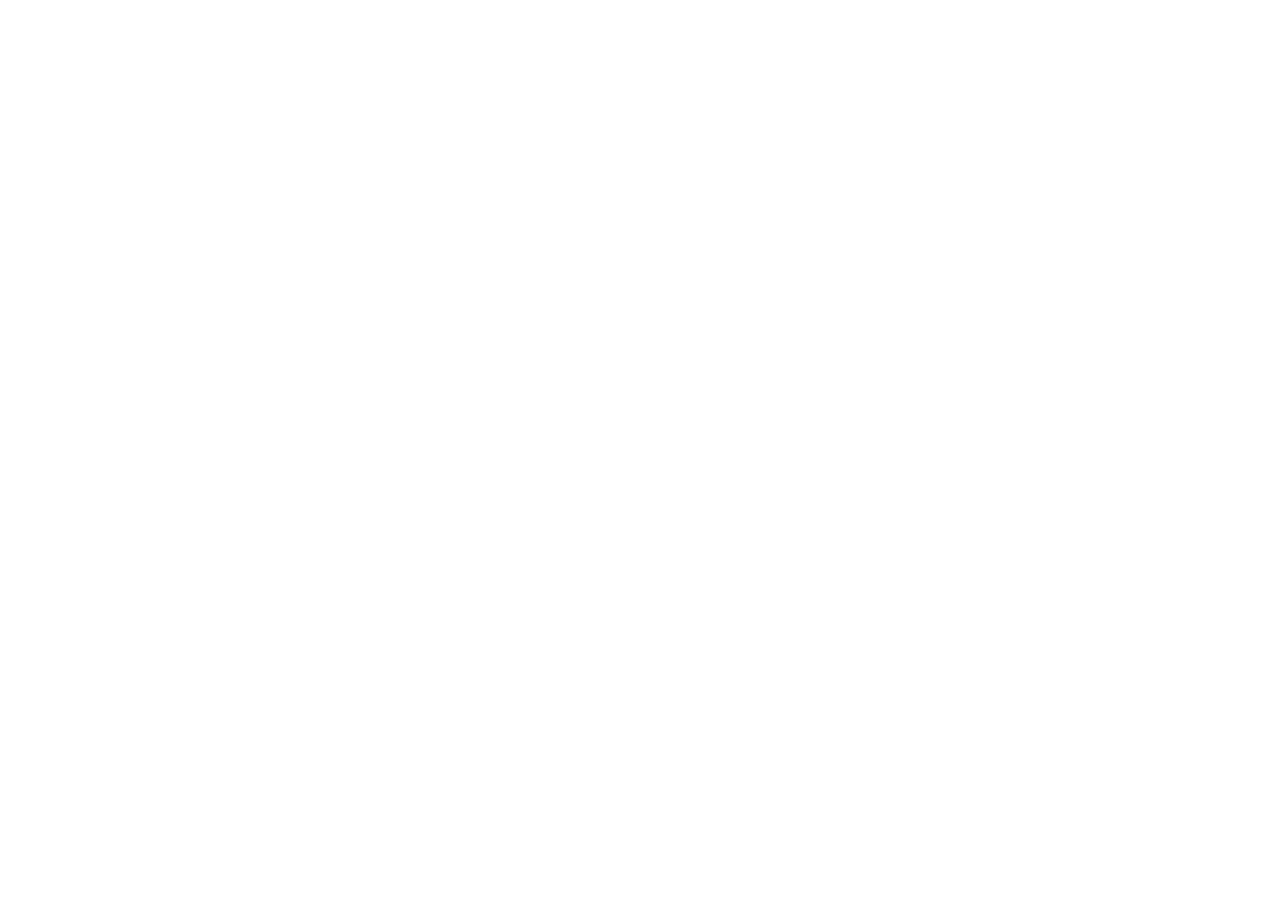
==== index.html @ 21dec2d8 "Estructura basica del proyecto" ====
<!doctype html>
<html lang="en">
  <head>
    <meta charset="UTF-8" />
    <meta name="viewport" content="width=device-width, initial-scale=1.0" />
    <title>FrontEnd - Pre Entrega</title>
    <link rel="stylesheet" href="./css/style.css" />
    <link
      href="https://fonts.googleapis.com/css2?family=Roboto:ital,wght@0,100..900;1,100..900&display=swap"
      rel="stylesheet"
    />
    <link
      rel="stylesheet"
      href="https://cdnjs.cloudflare.com/ajax/libs/font-awesome/6.4.0/css/all.min.css"
    />
  </head>
  <body></body>
</html>
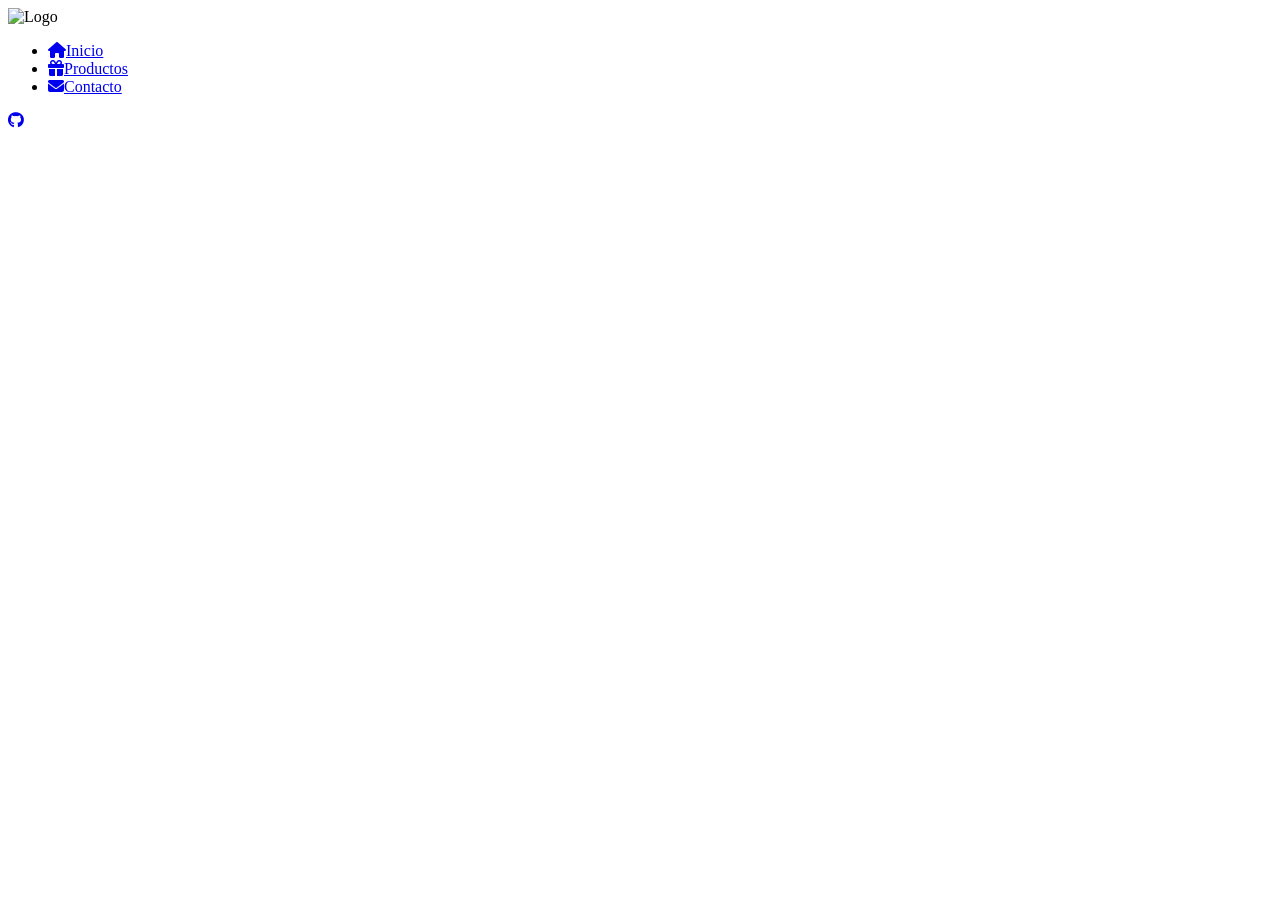
==== commit e4e46c77: "Se agrega fontawesome y enlaces de navegacion" ====
--- a/index.html
+++ b/index.html
@@ -4,7 +4,6 @@
     <meta charset="UTF-8" />
     <meta name="viewport" content="width=device-width, initial-scale=1.0" />
     <title>FrontEnd - Pre Entrega</title>
-    <link rel="stylesheet" href="./css/style.css" />
     <link
       href="https://fonts.googleapis.com/css2?family=Roboto:ital,wght@0,100..900;1,100..900&display=swap"
       rel="stylesheet"
@@ -13,6 +12,37 @@
       rel="stylesheet"
       href="https://cdnjs.cloudflare.com/ajax/libs/font-awesome/6.4.0/css/all.min.css"
     />
+    <link rel="stylesheet" href="./css/style.css" />
   </head>
-  <body></body>
+  <body>
+    <header class="header__container">
+      <nav class="navbar">
+        <div class="logo"><img src="logo.png" alt="Logo" /></div>
+        <ul>
+          <li>
+            <a href="./index.html"><i class="fa-solid fa-house"></i>Inicio</a>
+          </li>
+          <li>
+            <a href="./paginas/productos.html"
+              ><i class="fa-solid fa-gift"></i>Productos</a
+            >
+          </li>
+          <li>
+            <a href="./paginas/contacto.html"
+              ><i class="fa-solid fa-envelope"></i>Contacto</a
+            >
+          </li>
+        </ul>
+        <div class="github">
+          <a href="https://github.com/nostyia/TalentoTech-FrontEnd"
+            ><i class="fa-brands fa-github"></i
+          ></a>
+        </div>
+      </nav>
+    </header>
+    <main>
+      <section class="homepage"></section>
+    </main>
+    <footer></footer>
+  </body>
 </html>
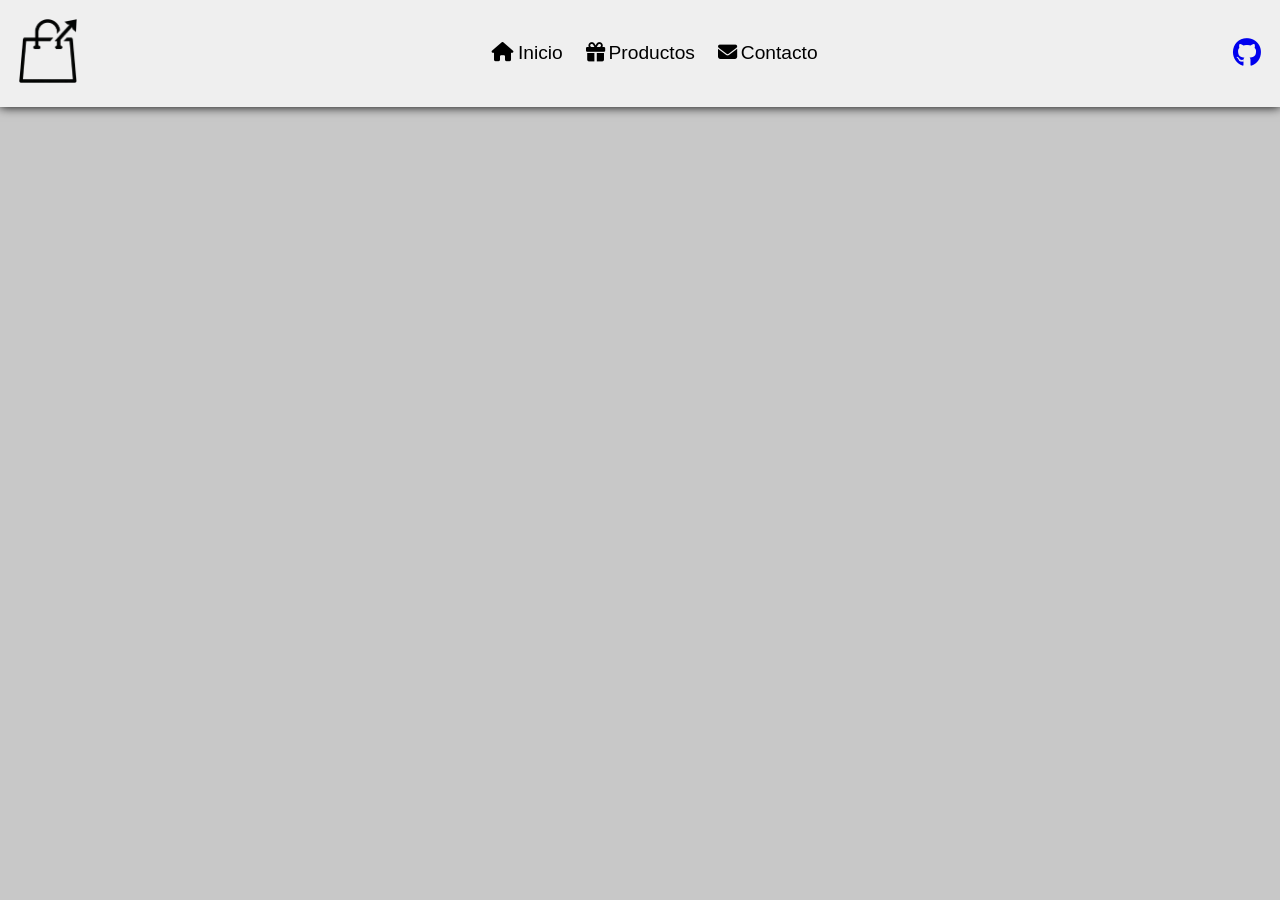
==== commit eaca4894: "Se agregan estilos basicos al header y enlaces" ====
--- a/index.html
+++ b/index.html
@@ -17,7 +17,11 @@
   <body>
     <header class="header__container">
       <nav class="navbar">
-        <div class="logo"><img src="logo.png" alt="Logo" /></div>
+        <div class="logo">
+          <a href="./index.html"
+            ><img src="./imagenes/logo.png" alt="Logo"
+          /></a>
+        </div>
         <ul>
           <li>
             <a href="./index.html"><i class="fa-solid fa-house"></i>Inicio</a>
@@ -34,8 +38,10 @@
           </li>
         </ul>
         <div class="github">
-          <a href="https://github.com/nostyia/TalentoTech-FrontEnd"
-            ><i class="fa-brands fa-github"></i
+          <a
+            href="https://github.com/nostyia/TalentoTech-FrontEnd"
+            target="_blank"
+            ><i class="fa-brands fa-github fa-xl"></i
           ></a>
         </div>
       </nav>
--- a/css/style.css
+++ b/css/style.css
@@ -0,0 +1,64 @@
+* {
+  margin: 0;
+  padding: 0;
+  box-sizing: border-box;
+  font-family: "Roboto", sans-serif, Impact;
+}
+
+body {
+  background-color: rgb(200, 200, 200);
+  font-size: 1.2em;
+}
+
+/* HEADER */
+.header__container {
+  height: auto;
+  width: 100%;
+  background-color: #efefef;
+  box-shadow: 0 0 10px 0 #000;
+}
+
+.header__container .navbar {
+  display: flex;
+  align-items: center;
+  justify-content: space-between;
+}
+
+.header__container .navbar .logo {
+  width: 5em;
+  padding: 1em;
+  cursor: pointer;
+}
+
+.header__container .navbar .logo img {
+  width: 100%;
+  height: auto;
+}
+
+.header__container .navbar ul {
+  display: flex;
+}
+
+.header__container .navbar ul li {
+  list-style: none;
+  padding: 0 0.6em;
+}
+
+.header__container .navbar ul li a {
+  text-decoration: none;
+  color: #000;
+}
+.header__container .navbar ul li a:hover,
+.header__container .navbar ul li a:active,
+.header__container .navbar ul li a:focus {
+  border-bottom: 1px solid #000;
+}
+.header__container .navbar ul li a i {
+  margin-right: 0.2em;
+}
+.header__container .navbar .github {
+  padding: 1em;
+}
+/* MAIN */
+
+/* FOOTER */
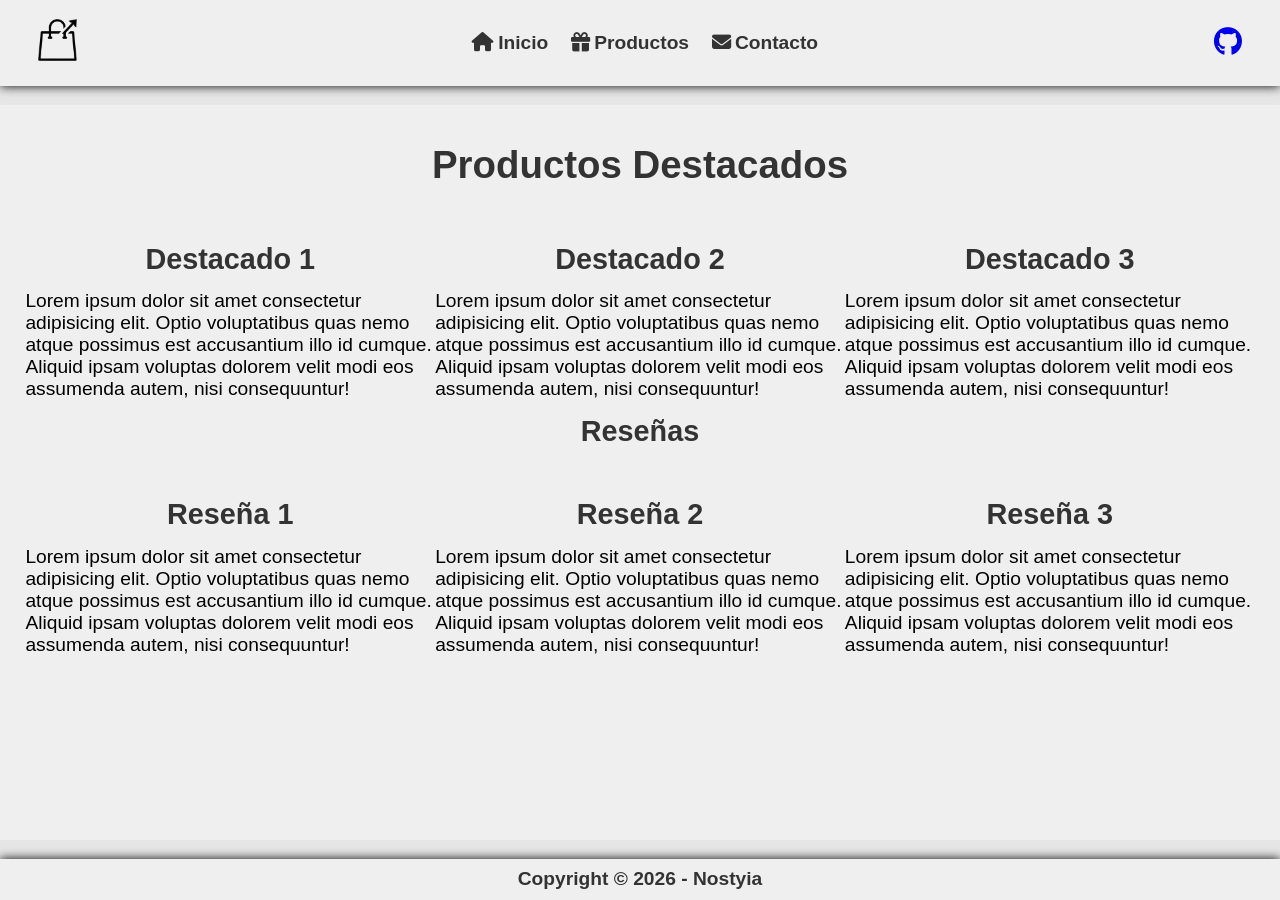
==== commit a5ecbaab: "Se agrega estructura basica de productos y reseñas" ====
--- a/index.html
+++ b/index.html
@@ -12,43 +12,116 @@
       rel="stylesheet"
       href="https://cdnjs.cloudflare.com/ajax/libs/font-awesome/6.4.0/css/all.min.css"
     />
+    <link rel="shortcut icon" href="./imagenes/logo.png" type="image/png" />
     <link rel="stylesheet" href="./css/style.css" />
   </head>
   <body>
-    <header class="header__container">
-      <nav class="navbar">
-        <div class="logo">
-          <a href="./index.html"
-            ><img src="./imagenes/logo.png" alt="Logo"
-          /></a>
-        </div>
-        <ul>
-          <li>
-            <a href="./index.html"><i class="fa-solid fa-house"></i>Inicio</a>
-          </li>
-          <li>
-            <a href="./paginas/productos.html"
-              ><i class="fa-solid fa-gift"></i>Productos</a
-            >
-          </li>
-          <li>
-            <a href="./paginas/contacto.html"
-              ><i class="fa-solid fa-envelope"></i>Contacto</a
-            >
-          </li>
-        </ul>
-        <div class="github">
-          <a
-            href="https://github.com/nostyia/TalentoTech-FrontEnd"
-            target="_blank"
-            ><i class="fa-brands fa-github fa-xl"></i
-          ></a>
-        </div>
-      </nav>
-    </header>
-    <main>
-      <section class="homepage"></section>
-    </main>
-    <footer></footer>
+    <div class="container">
+      <header class="header__container">
+        <nav class="navbar" id="navbar">
+          <div class="logo">
+            <a href="./index.html"
+              ><img src="./imagenes/logo.png" alt="Logo"
+            /></a>
+          </div>
+          <ul>
+            <li>
+              <a href="./index.html"><i class="fa-solid fa-house"></i>Inicio</a>
+            </li>
+            <li>
+              <a href="./paginas/productos.html"
+                ><i class="fa-solid fa-gift"></i>Productos</a
+              >
+            </li>
+            <li>
+              <a href="./paginas/contacto.html"
+                ><i class="fa-solid fa-envelope"></i>Contacto</a
+              >
+            </li>
+          </ul>
+          <div class="github">
+            <a
+              href="https://github.com/nostyia/TalentoTech-FrontEnd"
+              target="_blank"
+              ><i class="fa-brands fa-github fa-xl"></i
+            ></a>
+          </div>
+        </nav>
+      </header>
+      <main class="main">
+        <h1>Productos Destacados</h1>
+        <section>
+          <article>
+            <img src="example.png" alt="" />
+            <h2>Destacado 1</h2>
+            <p>
+              Lorem ipsum dolor sit amet consectetur adipisicing elit. Optio
+              voluptatibus quas nemo atque possimus est accusantium illo id
+              cumque. Aliquid ipsam voluptas dolorem velit modi eos assumenda
+              autem, nisi consequuntur!
+            </p>
+          </article>
+
+          <article>
+            <img src="example.png" alt="" />
+            <h2>Destacado 2</h2>
+            <p>
+              Lorem ipsum dolor sit amet consectetur adipisicing elit. Optio
+              voluptatibus quas nemo atque possimus est accusantium illo id
+              cumque. Aliquid ipsam voluptas dolorem velit modi eos assumenda
+              autem, nisi consequuntur!
+            </p>
+          </article>
+
+          <article>
+            <img src="example.png" alt="" />
+            <h2>Destacado 3</h2>
+            <p>
+              Lorem ipsum dolor sit amet consectetur adipisicing elit. Optio
+              voluptatibus quas nemo atque possimus est accusantium illo id
+              cumque. Aliquid ipsam voluptas dolorem velit modi eos assumenda
+              autem, nisi consequuntur!
+            </p>
+          </article>
+        </section>
+        <h2>Reseñas</h2>
+        <section>
+          <article>
+            <img src="example.png" alt="" />
+            <h2>Reseña 1</h2>
+            <p>
+              Lorem ipsum dolor sit amet consectetur adipisicing elit. Optio
+              voluptatibus quas nemo atque possimus est accusantium illo id
+              cumque. Aliquid ipsam voluptas dolorem velit modi eos assumenda
+              autem, nisi consequuntur!
+            </p>
+          </article>
+          <article>
+            <img src="example.png" alt="" />
+            <h2>Reseña 2</h2>
+            <p>
+              Lorem ipsum dolor sit amet consectetur adipisicing elit. Optio
+              voluptatibus quas nemo atque possimus est accusantium illo id
+              cumque. Aliquid ipsam voluptas dolorem velit modi eos assumenda
+              autem, nisi consequuntur!
+            </p>
+          </article>
+          <article>
+            <img src="example.png" alt="" />
+            <h2>Reseña 3</h2>
+            <p>
+              Lorem ipsum dolor sit amet consectetur adipisicing elit. Optio
+              voluptatibus quas nemo atque possimus est accusantium illo id
+              cumque. Aliquid ipsam voluptas dolorem velit modi eos assumenda
+              autem, nisi consequuntur!
+            </p>
+          </article>
+        </section>
+      </main>
+
+      <footer class="footer">
+        <p>Copyright &copy; 2026 - Nostyia</p>
+      </footer>
+    </div>
   </body>
 </html>
--- a/css/style.css
+++ b/css/style.css
@@ -5,17 +5,32 @@
   font-family: "Roboto", sans-serif, Impact;
 }
 
-body {
-  background-color: rgb(200, 200, 200);
-  font-size: 1.2em;
+html {
+  height: 100%;
+  margin: 0;
 }
 
+body {
+  background-color: rgb(230 230 230);
+  font-size: 1.2em;
+  height: 100%;
+  margin: 0;
+}
+
+/* CONTAINER */
+.container {
+  display: flex;
+  flex-direction: column;
+  height: 100vh;
+}
 /* HEADER */
 .header__container {
   height: auto;
   width: 100%;
   background-color: #efefef;
   box-shadow: 0 0 10px 0 #000;
+  padding: 0 1em;
+  font-weight: bold;
 }
 
 .header__container .navbar {
@@ -25,9 +40,13 @@
 }
 
 .header__container .navbar .logo {
-  width: 5em;
+  width: 4em;
   padding: 1em;
   cursor: pointer;
+  transition: transform 0.3s ease;
+}
+.header__container .navbar .logo:hover {
+  transform: scale(1.2);
 }
 
 .header__container .navbar .logo img {
@@ -46,19 +65,115 @@
 
 .header__container .navbar ul li a {
   text-decoration: none;
-  color: #000;
+  color: #333;
+  position: relative;
 }
-.header__container .navbar ul li a:hover,
-.header__container .navbar ul li a:active,
-.header__container .navbar ul li a:focus {
-  border-bottom: 1px solid #000;
+/* transicion de enlaces al hacerle hover, el elemento "a" del padre debe tener position relative*/
+.header__container .navbar ul li a::after {
+  position: absolute;
+  content: "";
+  left: 0;
+  bottom: 0;
+  width: 0;
+  height: 2px;
+  background-color: #333;
+  transition: width 0.3s ease-in-out;
 }
+.header__container .navbar ul li a:hover::after {
+  width: 100%;
+}
+
 .header__container .navbar ul li a i {
   margin-right: 0.2em;
 }
 .header__container .navbar .github {
   padding: 1em;
+  transition: transform 0.3s ease;
 }
+.header__container .navbar .github:hover {
+  transform: scale(1.4);
+}
+
 /* MAIN */
 
+.main {
+  padding: 1em;
+  font-weight: 400;
+  background-color: #efefef;
+  margin-top: 1em;
+  flex: 1;
+}
+
+.main h1,
+.main h2 {
+  padding: 0.5em;
+  text-align: center;
+  color: #333;
+}
+
+.main section {
+  display: flex;
+  justify-content: center;
+  align-items: center;
+  flex-wrap: wrap;
+}
+
+.main section article {
+  width: 33%;
+}
+
 /* FOOTER */
+
+.footer {
+  background-color: #efefef;
+  color: #333;
+  margin-top: 1em;
+  text-align: center;
+  padding: 0.5em;
+  display: flex;
+  justify-content: center;
+  box-shadow: 0 0 10px 0 #000;
+  font-weight: bold;
+}
+
+/* CONTACTO */
+.contact {
+  width: 50%;
+  border: 2px solid black;
+  border-radius: 1em;
+  margin: 0 auto;
+  padding: 1.5em;
+}
+
+.contact form {
+  display: flex;
+  flex-direction: column;
+  width: 100%;
+}
+.contact form label {
+  padding: 0.5em 0;
+  font-weight: 600;
+}
+
+.contact form input {
+  padding: 0.5em;
+  color: #333;
+}
+
+.contact form textarea {
+  resize: none;
+}
+.contact form button {
+  padding: 0.5em;
+  margin-top: 1em;
+  color: #333;
+  font-size: 1em;
+  font-weight: bold;
+}
+/* PRODUCTOS */
+.products {
+  display: flex;
+  justify-content: space-between;
+  align-items: center;
+  flex-wrap: wrap;
+}
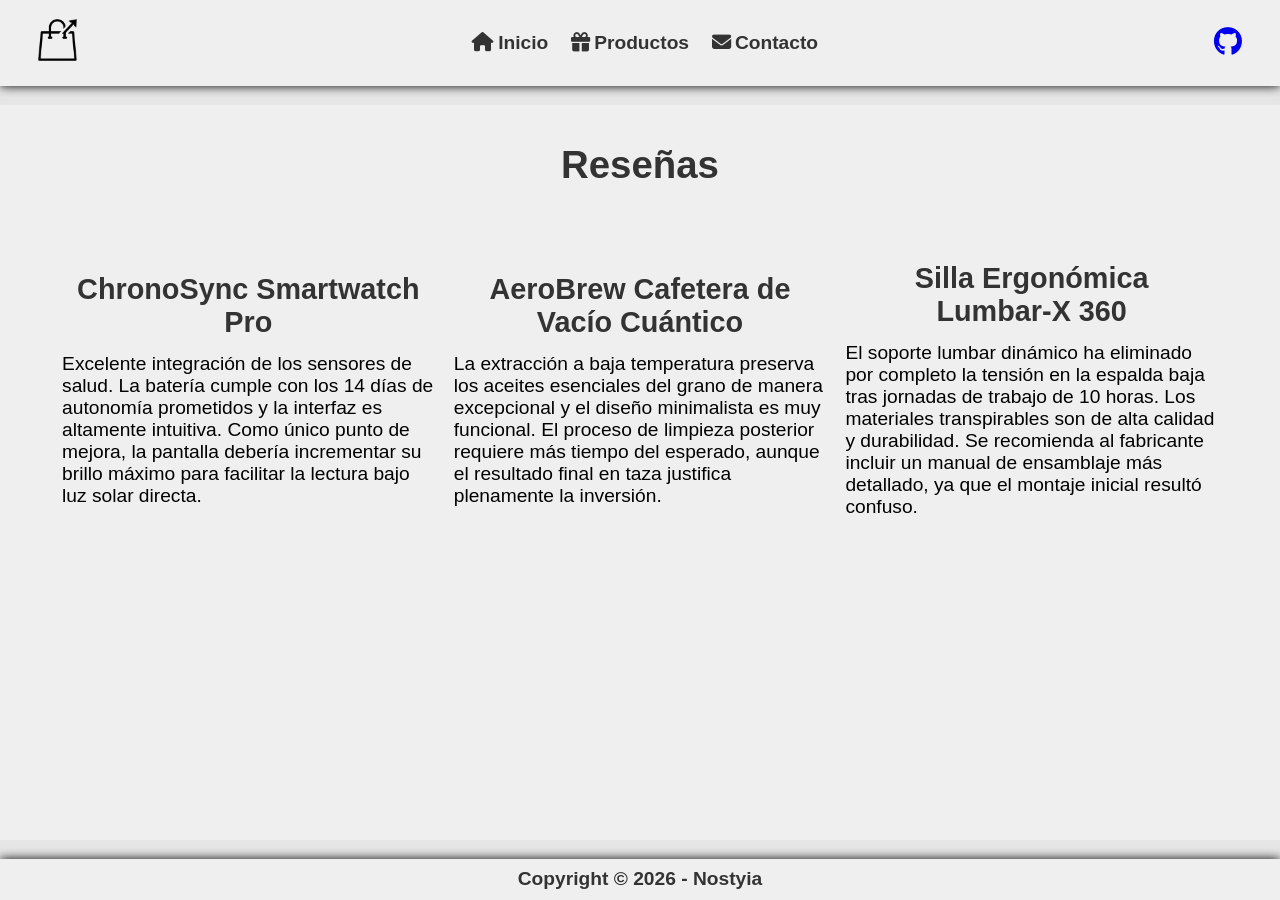
==== commit ed31ced3: "Se agregan productos e imagenes" ====
--- a/index.html
+++ b/index.html
@@ -49,71 +49,39 @@
         </nav>
       </header>
       <main class="main">
-        <h1>Productos Destacados</h1>
+        <h1>Reseñas</h1>
         <section>
           <article>
             <img src="example.png" alt="" />
-            <h2>Destacado 1</h2>
+            <h2>ChronoSync Smartwatch Pro</h2>
             <p>
-              Lorem ipsum dolor sit amet consectetur adipisicing elit. Optio
-              voluptatibus quas nemo atque possimus est accusantium illo id
-              cumque. Aliquid ipsam voluptas dolorem velit modi eos assumenda
-              autem, nisi consequuntur!
-            </p>
-          </article>
-
-          <article>
-            <img src="example.png" alt="" />
-            <h2>Destacado 2</h2>
-            <p>
-              Lorem ipsum dolor sit amet consectetur adipisicing elit. Optio
-              voluptatibus quas nemo atque possimus est accusantium illo id
-              cumque. Aliquid ipsam voluptas dolorem velit modi eos assumenda
-              autem, nisi consequuntur!
-            </p>
-          </article>
-
-          <article>
-            <img src="example.png" alt="" />
-            <h2>Destacado 3</h2>
-            <p>
-              Lorem ipsum dolor sit amet consectetur adipisicing elit. Optio
-              voluptatibus quas nemo atque possimus est accusantium illo id
-              cumque. Aliquid ipsam voluptas dolorem velit modi eos assumenda
-              autem, nisi consequuntur!
-            </p>
-          </article>
-        </section>
-        <h2>Reseñas</h2>
-        <section>
-          <article>
-            <img src="example.png" alt="" />
-            <h2>Reseña 1</h2>
-            <p>
-              Lorem ipsum dolor sit amet consectetur adipisicing elit. Optio
-              voluptatibus quas nemo atque possimus est accusantium illo id
-              cumque. Aliquid ipsam voluptas dolorem velit modi eos assumenda
-              autem, nisi consequuntur!
+              Excelente integración de los sensores de salud. La batería cumple
+              con los 14 días de autonomía prometidos y la interfaz es altamente
+              intuitiva. Como único punto de mejora, la pantalla debería
+              incrementar su brillo máximo para facilitar la lectura bajo luz
+              solar directa.
             </p>
           </article>
           <article>
             <img src="example.png" alt="" />
-            <h2>Reseña 2</h2>
+            <h2>AeroBrew Cafetera de Vacío Cuántico</h2>
             <p>
-              Lorem ipsum dolor sit amet consectetur adipisicing elit. Optio
-              voluptatibus quas nemo atque possimus est accusantium illo id
-              cumque. Aliquid ipsam voluptas dolorem velit modi eos assumenda
-              autem, nisi consequuntur!
+              La extracción a baja temperatura preserva los aceites esenciales
+              del grano de manera excepcional y el diseño minimalista es muy
+              funcional. El proceso de limpieza posterior requiere más tiempo
+              del esperado, aunque el resultado final en taza justifica
+              plenamente la inversión.
             </p>
           </article>
           <article>
             <img src="example.png" alt="" />
-            <h2>Reseña 3</h2>
+            <h2>Silla Ergonómica Lumbar-X 360</h2>
             <p>
-              Lorem ipsum dolor sit amet consectetur adipisicing elit. Optio
-              voluptatibus quas nemo atque possimus est accusantium illo id
-              cumque. Aliquid ipsam voluptas dolorem velit modi eos assumenda
-              autem, nisi consequuntur!
+              El soporte lumbar dinámico ha eliminado por completo la tensión en
+              la espalda baja tras jornadas de trabajo de 10 horas. Los
+              materiales transpirables son de alta calidad y durabilidad. Se
+              recomienda al fabricante incluir un manual de ensamblaje más
+              detallado, ya que el montaje inicial resultó confuso.
             </p>
           </article>
         </section>
--- a/css/style.css
+++ b/css/style.css
@@ -10,13 +10,18 @@
   margin: 0;
 }
 
+html {
+  height: 100%;
+  margin: 0;
+}
+
 body {
+  background-color: rgb(230 230 230);
   background-color: rgb(230 230 230);
   font-size: 1.2em;
   height: 100%;
   margin: 0;
 }
-
 /* CONTAINER */
 .container {
   display: flex;
@@ -31,6 +36,7 @@
   box-shadow: 0 0 10px 0 #000;
   padding: 0 1em;
   font-weight: bold;
+  font-weight: bold;
 }
 
 .header__container .navbar {
@@ -65,6 +71,7 @@
 
 .header__container .navbar ul li a {
   text-decoration: none;
+  color: #333;
   color: #333;
   position: relative;
 }
@@ -77,6 +84,7 @@
   width: 0;
   height: 2px;
   background-color: #333;
+  background-color: #333;
   transition: width 0.3s ease-in-out;
 }
 .header__container .navbar ul li a:hover::after {
@@ -119,7 +127,30 @@
 }
 
 .main section article {
-  width: 33%;
+  width: 30%;
+  margin: 1em 0.5em;
+}
+
+.main {
+  padding: 1em;
+  font-weight: 400;
+  background-color: #efefef;
+  margin-top: 1em;
+  flex: 1;
+}
+
+.main h1,
+.main h2 {
+  padding: 0.5em;
+  text-align: center;
+  color: #333;
+}
+
+.main section {
+  display: flex;
+  justify-content: center;
+  align-items: center;
+  flex-wrap: wrap;
 }
 
 /* FOOTER */
@@ -177,3 +208,17 @@
   align-items: center;
   flex-wrap: wrap;
 }
+
+.products article img {
+  width: 100%;
+  height: auto;
+}
+
+.products article h2 {
+  font-size: 1em;
+}
+
+.products article p {
+  font-size: 0.8em;
+  text-align: center;
+}
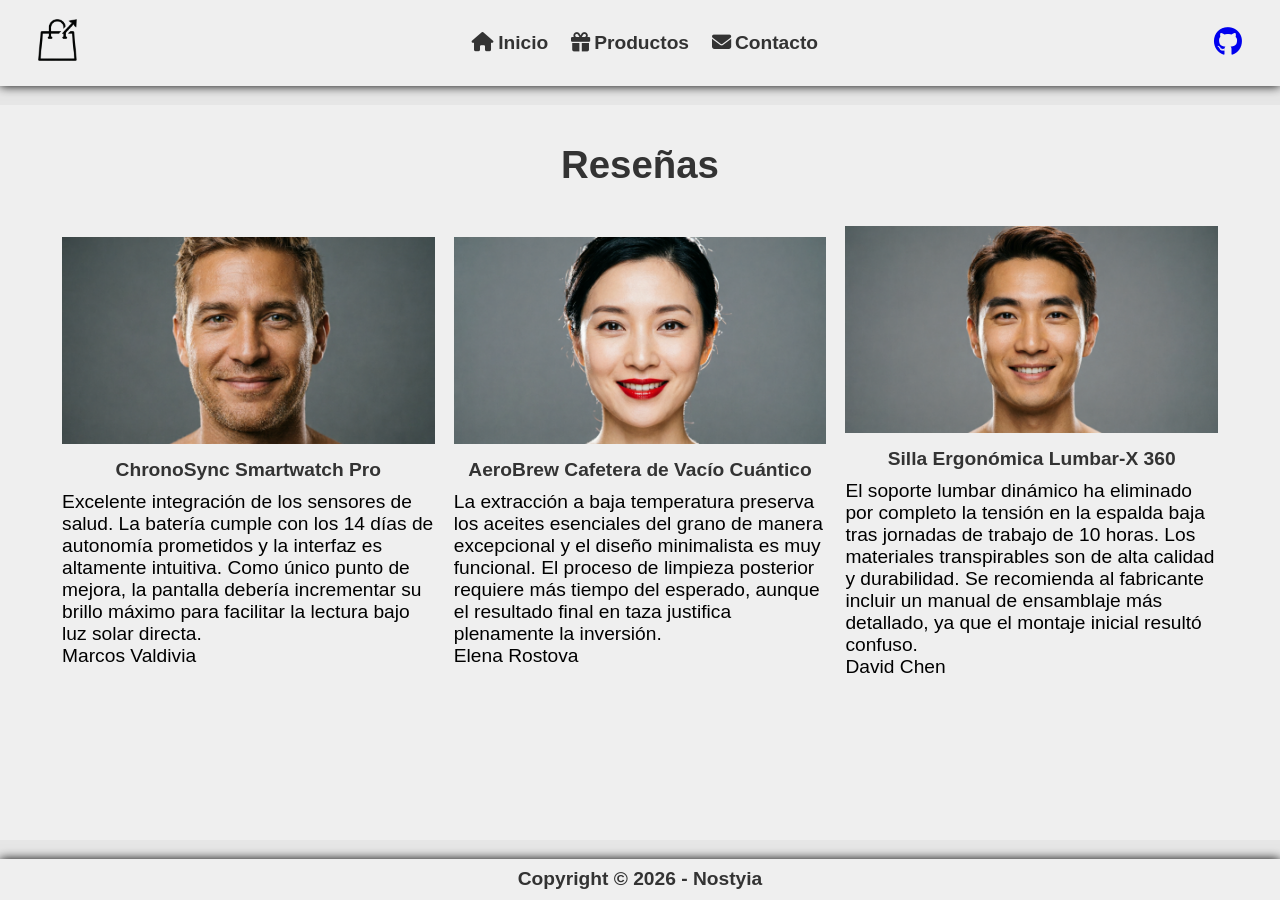
==== commit 20c46a20: "Se agregan textos e imagenes generadas para las reseñas" ====
--- a/index.html
+++ b/index.html
@@ -50,9 +50,9 @@
       </header>
       <main class="main">
         <h1>Reseñas</h1>
-        <section>
+        <section class="reseñas">
           <article>
-            <img src="example.png" alt="" />
+            <img src="./imagenes/marcos.png" alt="" />
             <h2>ChronoSync Smartwatch Pro</h2>
             <p>
               Excelente integración de los sensores de salud. La batería cumple
@@ -61,9 +61,10 @@
               incrementar su brillo máximo para facilitar la lectura bajo luz
               solar directa.
             </p>
+            <span>Marcos Valdivia</span>
           </article>
           <article>
-            <img src="example.png" alt="" />
+            <img src="./imagenes/elena.png" alt="" />
             <h2>AeroBrew Cafetera de Vacío Cuántico</h2>
             <p>
               La extracción a baja temperatura preserva los aceites esenciales
@@ -72,9 +73,10 @@
               del esperado, aunque el resultado final en taza justifica
               plenamente la inversión.
             </p>
+            <span>Elena Rostova</span>
           </article>
           <article>
-            <img src="example.png" alt="" />
+            <img src="./imagenes/david.png" alt="" />
             <h2>Silla Ergonómica Lumbar-X 360</h2>
             <p>
               El soporte lumbar dinámico ha eliminado por completo la tensión en
@@ -83,6 +85,7 @@
               recomienda al fabricante incluir un manual de ensamblaje más
               detallado, ya que el montaje inicial resultó confuso.
             </p>
+            <span>David Chen</span>
           </article>
         </section>
       </main>
--- a/css/style.css
+++ b/css/style.css
@@ -222,3 +222,19 @@
   font-size: 0.8em;
   text-align: center;
 }
+
+/* RESEÑAS */
+.reseñas {
+  display: flex;
+  justify-content: space-between;
+  align-items: center;
+  flex-wrap: wrap;
+}
+.reseñas article img {
+  width: 100%;
+  height: auto;
+}
+
+.reseñas article h2 {
+  font-size: 1em;
+}
